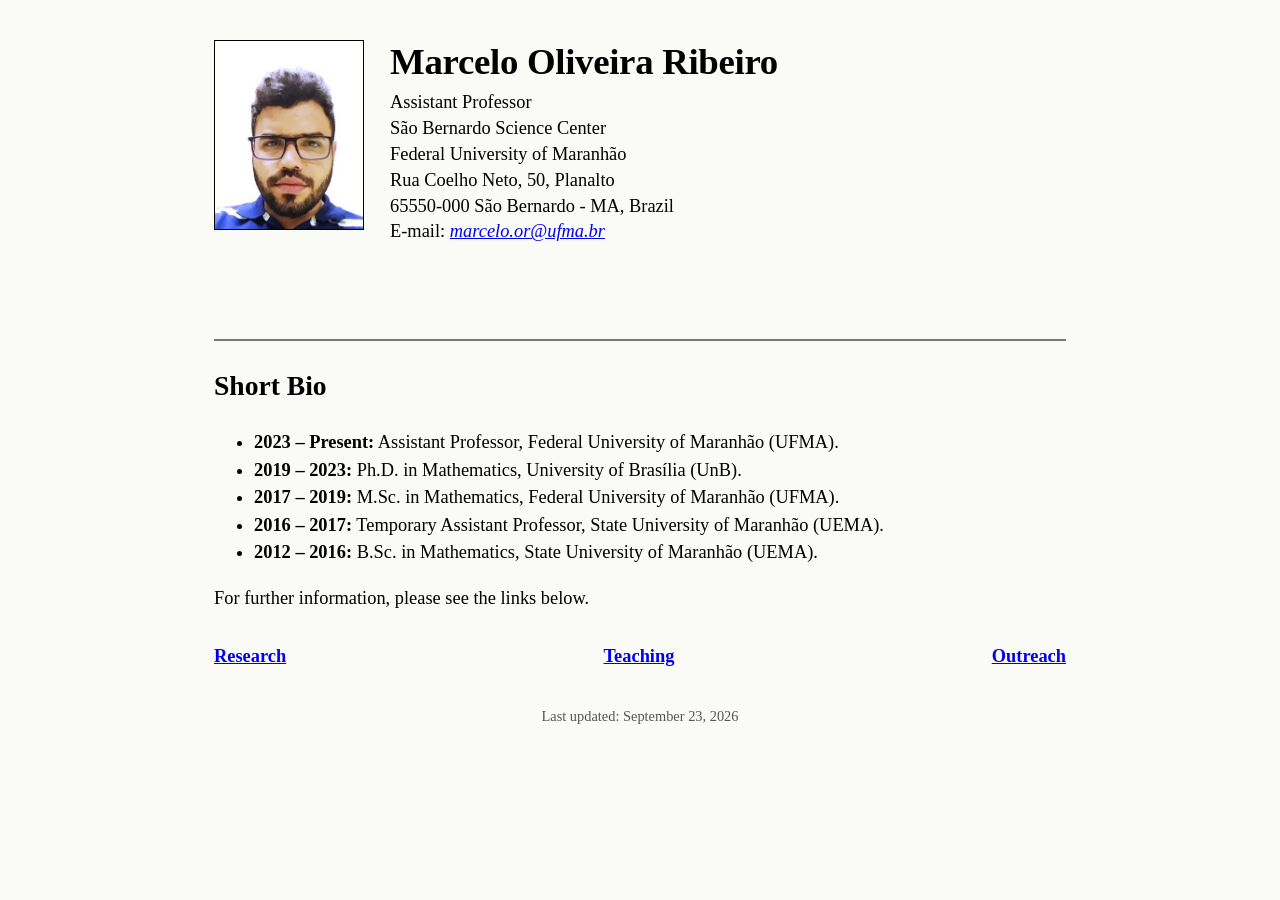
==== index.html @ 0e799d30 "Update index.html" ====
<!DOCTYPE html>
<html lang="en">
<head>
    <meta charset="UTF-8">
    <meta name="viewport" content="width=device-width, initial-scale=1.0">
    <title>Marcelo Oliveira Ribeiro</title>
    <link rel="stylesheet" href="styles.css">
</head>
<body>

    <div class="wrap">

        <div class="header-row">
            <img class="avatar" src="me.jpg" alt="Photo of Marcelo Oliveira Ribeiro">

            <div class="name-block">
                <h1>Marcelo Oliveira Ribeiro</h1>

                <p class="affiliation">
                   <p class="affiliation">
    <p class="affiliation">
    Assistant Professor<br>
    São Bernardo Science Center<br>
    Federal University of Maranhão<br>
    Rua Coelho Neto, 50, Planalto<br>
    65550-000 São Bernardo - MA, Brazil<br>
    E-mail: <a href="mailto:marcelo.or@ufma.br"><em>marcelo.or@ufma.br</em></a>
</p>
</p>
                </p>
            </div>
        </div>

        <hr class="rule-thick">

       <h2>Short Bio</h2>
<ul>
    <li><strong>2023 – Present:</strong> Assistant Professor, Federal University of Maranhão (UFMA).</li>
    <li><strong>2019 – 2023:</strong> Ph.D. in Mathematics, University of Brasília (UnB).</li>
    <li><strong>2017 – 2019:</strong> M.Sc. in Mathematics, Federal University of Maranhão (UFMA).</li>
    <li><strong>2016 – 2017:</strong> Temporary Assistant Professor, State University of Maranhão (UEMA).</li>
    <li><strong>2012 – 2016:</strong> B.Sc. in Mathematics, State University of Maranhão (UEMA).</li>
</ul>
        
        <p class="intro">
         For further information, please see the links below.
        </p>

        <div class="link-row">
            <a href="publications.html">Research</a>
            <a href="teaching.html">Teaching</a>
            <a href="outreach.html">Outreach</a>
        </div>

        <p class="last-update">
            Last updated: September 23, 2026
        </p>

    </div>

</body>
</html>
---- styles.css ----
/* --------------------------------------------------------- 
   Marcelo Oliveira Ribeiro — academic website 
--------------------------------------------------------- */ 

:root { 
    --ink: #000000; 
    --muted: #555555; 
    --link: #0000ee; /* Mantido o azul elétrico original */
    --rule-thick: #777777; 
    --rule-thin: #cccccc; 
 
    --max-width: 900px; 
} 
 
/* --------------------------------------------------------- 
   Basic reset 
--------------------------------------------------------- */ 
 
* { 
    box-sizing: border-box; 
} 
 
html { 
    margin: 0; 
    padding: 0; 
} 
 
body { 
    margin: 0; 
    padding: 0; 
 
    background: #fafaf7; 
    color: var(--ink); 
 
    /* A boa e velha Times New Roman */
    font-family: "Times New Roman", Times, Baskerville, Georgia, serif;
    font-size: 1.15rem;
    line-height: 1.5;
    -webkit-font-smoothing: antialiased;
}
 
/* --------------------------------------------------------- 
   Main container 
--------------------------------------------------------- */ 
 
.wrap { 
    width: 100%; 
    max-width: var(--max-width); 
 
    margin: 0 auto; 
    padding: 40px 24px 60px; 
} 
 
/* --------------------------------------------------------- 
   Header 
--------------------------------------------------------- */ 
 
.header-row { 
    display: flex; 
    align-items: flex-start; 
 
    gap: 26px; 
    margin-bottom: 10px; 
} 
 
.avatar { 
    width: 150px; 
    height: 190px; 
 
    flex-shrink: 0; 
 
    object-fit: cover; 
 
    border: 1px solid #000000; 
} 
 
.name-block { 
    display: flex; 
    flex-direction: column; 
 
    padding-top: 2px; 
} 
 
/* Nome principal em destaque e Negrito */
.name-block h1 { 
    margin: 0 0 8px 0; 
 
    font-size: 2.3rem; 
    font-weight: bold; /* Título principal em negrito */
    line-height: 1.1; 
 
    letter-spacing: -0.3px; 
} 
 
/* Ajuste do tamanho e espaçamento da afiliação */ 
.affiliation { 
    margin: 0; 
 
    font-size: 1.15rem; 
    line-height: 1.4; 
 
    color: var(--ink); 
} 
 
.affiliation p { 
    margin: 0; 
    padding: 0; 
    font-size: 1.15rem; 
    line-height: 1.4; 
} 
 
.affiliation a { 
    color: var(--link); 
    text-decoration: underline; 
} 
 
/* --------------------------------------------------------- 
   Horizontal rules 
--------------------------------------------------------- */ 
 
.rule-thick { 
    border: 0; 
    border-top: 2px solid var(--rule-thick); 
 
    margin: 20px 0 24px; 
} 
 
.rule-thin { 
    border: 0; 
    border-top: 1px solid var(--rule-thin); 
 
    margin: 24px 0; 
} 
 
/* --------------------------------------------------------- 
   Homepage introduction 
--------------------------------------------------------- */ 
 
.intro { 
    margin: 0 0 25px; 
 
    font-size: 1.15rem; 
    line-height: 1.5; 
 
    text-align: justify; 
} 
 
/* --------------------------------------------------------- 
   Homepage navigation 
--------------------------------------------------------- */ 
 
.link-row { 
    display: flex; 
    align-items: center; 
    justify-content: space-between; 
 
    width: 100%; 
 
    margin: 30px 0 35px; 
 
    font-size: 1.15rem; 
    font-weight: bold; /* Links do menu em negrito para destaque */
} 
 
.link-row a { 
    color: var(--link); 
    text-decoration: underline; 
} 
 
/* --------------------------------------------------------- 
   Last update 
--------------------------------------------------------- */ 
 
.last-update { 
    margin: 15px 0 0; 
 
    text-align: center; 
 
    font-size: 0.9rem; 
    color: var(--muted); 
} 
 
/* --------------------------------------------------------- 
   Subpage titles 
--------------------------------------------------------- */ 
 
/* Títulos de subpáginas em Negrito */
.page-title { 
    margin: 0 0 10px; 
 
    font-size: 2.2rem; 
    font-weight: bold; /* Negrito */
    line-height: 1.2; 
 
    letter-spacing: -0.3px; 
} 
 
/* --------------------------------------------------------- 
   Subpage introduction 
--------------------------------------------------------- */ 
 
.subpage-intro { 
    margin: 18px 0 28px; 
 
    font-size: 1.05rem; 
    line-height: 1.5; 
} 
 
.subpage-intro a { 
    color: var(--link); 
    text-decoration: underline; 
} 
 
/* --------------------------------------------------------- 
   Section headings 
--------------------------------------------------------- */ 
 
/* Subtítulos de secção em Negrito */
.section-label { 
    margin: 24px 0 12px; 
 
    font-size: 1.3rem; 
    font-weight: bold; /* Negrito */
    line-height: 1.3; 
} 
 
/* --------------------------------------------------------- 
   Publication lists 
--------------------------------------------------------- */ 
 
.entry-list { 
    margin: 0 0 22px; 
    padding-left: 36px; 
 
    list-style-type: decimal; 
} 
 
.entry-list li { 
    margin: 0 0 14px 0; 
    padding-left: 4px; 
 
    font-size: 1.05rem; 
    line-height: 1.45; 
} 
 
.entry-list li::marker { 
    font-size: 1rem; 
    font-weight: bold; 
} 
 
/* --------------------------------------------------------- 
   Publication titles 
--------------------------------------------------------- */ 
 
.entry-title { 
    color: var(--link); 
    font-style: italic; 
    text-decoration: none; 
} 
 
.entry-title:hover { 
    text-decoration: underline; 
} 
 
/* --------------------------------------------------------- 
   Journals and publishers 
--------------------------------------------------------- */ 
 
.entry-list strong { 
    font-weight: bold; 
} 
 
/* --------------------------------------------------------- 
   Teaching 
--------------------------------------------------------- */ 
 
.teaching-table { 
    margin: 0; 
} 
 
.teaching-table dt { 
    margin: 22px 0 5px; 
 
    font-size: 1.15rem; 
    font-weight: bold; /* Títulos de disciplinas/anos em negrito */
} 
 
.teaching-table dt:first-child { 
    margin-top: 0; 
} 
 
.teaching-table dd { 
    margin: 0 0 18px; 
 
    line-height: 1.5; 
} 

/* ---------------------------------------------------------  
   Teaching lists
--------------------------------------------------------- */

.teaching-list {
    margin: 0 0 22px;
    padding-left: 36px;
    list-style-type: disc;
}

.teaching-list li {
    margin: 0 0 14px 0;
    padding-left: 4px;

    font-size: 1.05rem;
    line-height: 1.45;
}

.teaching-list li::marker {
    font-size: 1rem;
}

.teaching-list .entry-details {
    display: flex;
    align-items: baseline;
    gap: 1.2rem;
}

.teaching-list .entry-year {
    white-space: nowrap;
}
 
/* --------------------------------------------------------- 
   Contact 
--------------------------------------------------------- */ 
 
.contact-table { 
    display: grid; 
    grid-template-columns: 180px 1fr; 
 
    column-gap: 20px; 
    row-gap: 22px; 
 
    margin-bottom: 8px; 
} 
 
.contact-table dt { 
    grid-column: 1; 
 
    font-weight: bold; 
} 
 
.contact-table dd { 
    grid-column: 2; 
 
    margin: 0; 
} 
 
/* --------------------------------------------------------- 
   Back link 
--------------------------------------------------------- */ 
 
.back-link { 
    margin: 35px 0 0; 
 
    font-size: 1rem; 
} 
 
.back-link a { 
    color: var(--link); 
    text-decoration: none; 
} 
 
.back-link a:hover { 
    text-decoration: underline; 
} 
 
/* --------------------------------------------------------- 
   General links 
--------------------------------------------------------- */ 
 
a { 
    color: var(--link); 
    text-decoration: underline; 
} 
 
a:hover { 
    text-decoration: none; 
} 
 
/* --------------------------------------------------------- 
   Mobile 
--------------------------------------------------------- */ 
 
@media (max-width: 700px) { 
 
    .wrap { 
        padding: 30px 20px 50px; 
    } 
 
    .name-block h1 { 
        font-size: 2.1rem; 
    } 
 
    .link-row { 
        flex-wrap: wrap; 
        gap: 15px 35px; 
    } 
} 
 
@media (max-width: 560px) { 
 
    .header-row { 
        flex-direction: column; 
    } 
 
    .avatar { 
        width: 150px; 
        height: 190px; 
    } 
 
    .name-block h1 { 
        font-size: 2rem; 
    } 
 
    .affiliation, 
    .affiliation p { 
        font-size: 1.15rem; 
    } 
 
    .link-row { 
        justify-content: flex-start; 
        gap: 12px 25px; 
    } 
 
    .page-title { 
        font-size: 2rem; 
    } 
 
    .entry-list { 
        padding-left: 30px; 
    } 
 
    .entry-list li { 
        font-size: 1rem; 
    } 
 
    .contact-table { 
        grid-template-columns: 1fr; 
        row-gap: 4px; 
    } 
 
    .contact-table dt { 
        margin-top: 14px; 
    } 
}
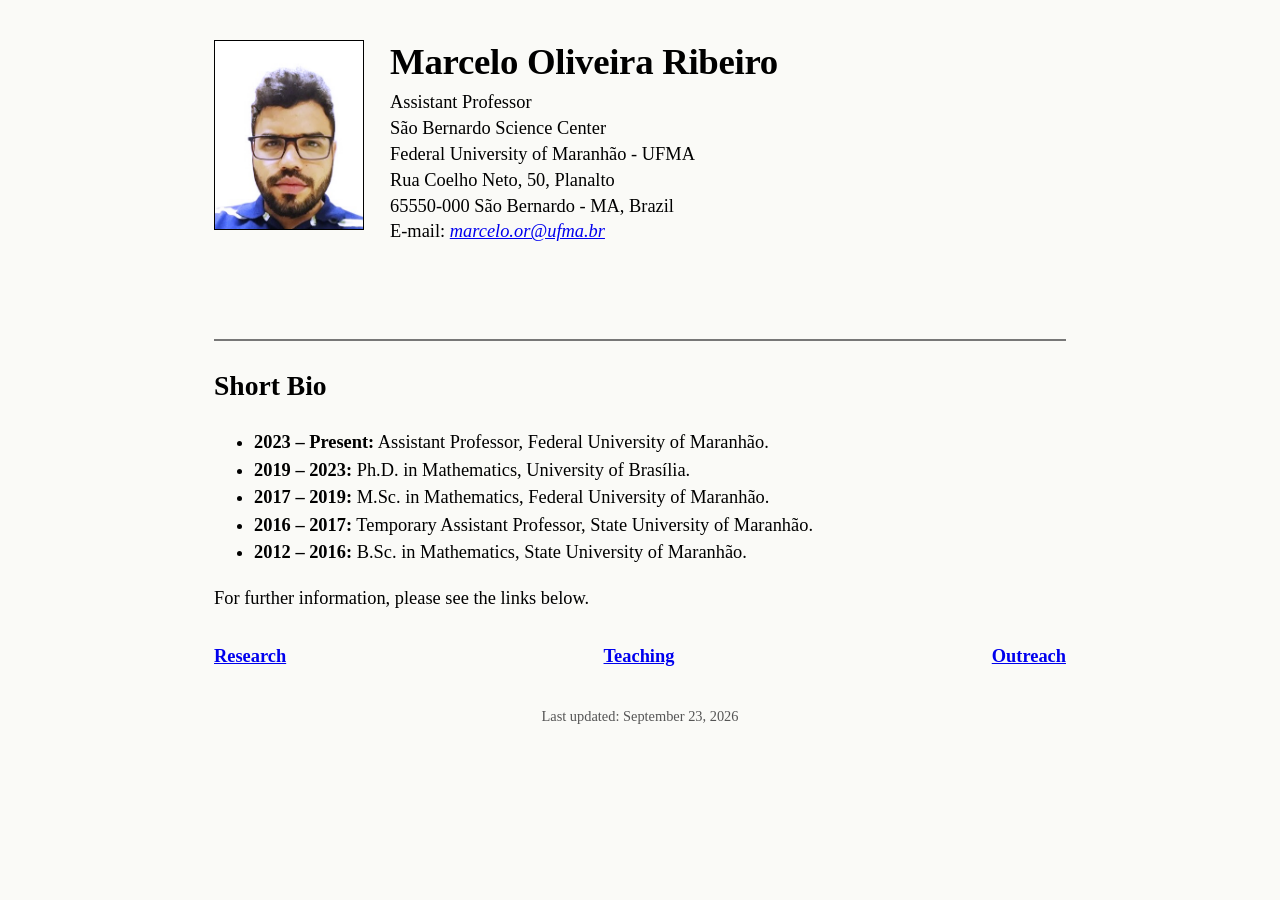
==== commit cb6447a8: "Update index.html" ====
--- a/index.html
+++ b/index.html
@@ -21,7 +21,7 @@
     <p class="affiliation">
     Assistant Professor<br>
     São Bernardo Science Center<br>
-    Federal University of Maranhão<br>
+    Federal University of Maranhão - UFMA<br>
     Rua Coelho Neto, 50, Planalto<br>
     65550-000 São Bernardo - MA, Brazil<br>
     E-mail: <a href="mailto:marcelo.or@ufma.br"><em>marcelo.or@ufma.br</em></a>
@@ -35,11 +35,11 @@
 
        <h2>Short Bio</h2>
 <ul>
-    <li><strong>2023 – Present:</strong> Assistant Professor, Federal University of Maranhão (UFMA).</li>
-    <li><strong>2019 – 2023:</strong> Ph.D. in Mathematics, University of Brasília (UnB).</li>
-    <li><strong>2017 – 2019:</strong> M.Sc. in Mathematics, Federal University of Maranhão (UFMA).</li>
-    <li><strong>2016 – 2017:</strong> Temporary Assistant Professor, State University of Maranhão (UEMA).</li>
-    <li><strong>2012 – 2016:</strong> B.Sc. in Mathematics, State University of Maranhão (UEMA).</li>
+    <li><strong>2023 – Present:</strong> Assistant Professor, Federal University of Maranhão.</li>
+    <li><strong>2019 – 2023:</strong> Ph.D. in Mathematics, University of Brasília.</li>
+    <li><strong>2017 – 2019:</strong> M.Sc. in Mathematics, Federal University of Maranhão.</li>
+    <li><strong>2016 – 2017:</strong> Temporary Assistant Professor, State University of Maranhão.</li>
+    <li><strong>2012 – 2016:</strong> B.Sc. in Mathematics, State University of Maranhão.</li>
 </ul>
         
         <p class="intro">
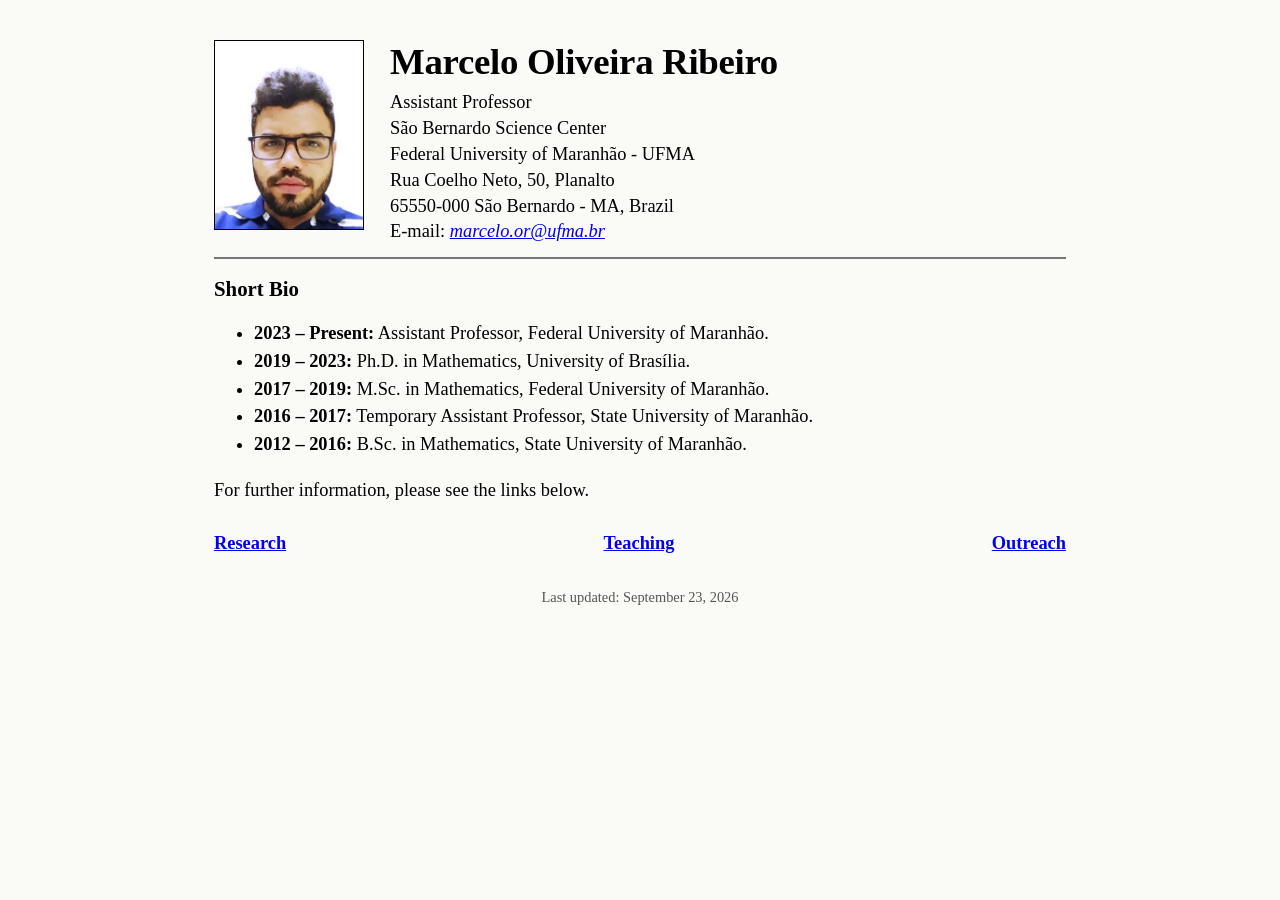
==== commit 8181fb5b: "Update index.html" ====
--- a/index.html
+++ b/index.html
@@ -17,33 +17,29 @@
                 <h1>Marcelo Oliveira Ribeiro</h1>
 
                 <p class="affiliation">
-                   <p class="affiliation">
-    <p class="affiliation">
-    Assistant Professor<br>
-    São Bernardo Science Center<br>
-    Federal University of Maranhão - UFMA<br>
-    Rua Coelho Neto, 50, Planalto<br>
-    65550-000 São Bernardo - MA, Brazil<br>
-    E-mail: <a href="mailto:marcelo.or@ufma.br"><em>marcelo.or@ufma.br</em></a>
-</p>
-</p>
+                    Assistant Professor<br>
+                    São Bernardo Science Center<br>
+                    Federal University of Maranhão - UFMA<br>
+                    Rua Coelho Neto, 50, Planalto<br>
+                    65550-000 São Bernardo - MA, Brazil<br>
+                    E-mail: <a href="mailto:marcelo.or@ufma.br"><em>marcelo.or@ufma.br</em></a>
                 </p>
             </div>
         </div>
 
         <hr class="rule-thick">
 
-       <h2>Short Bio</h2>
-<ul>
-    <li><strong>2023 – Present:</strong> Assistant Professor, Federal University of Maranhão.</li>
-    <li><strong>2019 – 2023:</strong> Ph.D. in Mathematics, University of Brasília.</li>
-    <li><strong>2017 – 2019:</strong> M.Sc. in Mathematics, Federal University of Maranhão.</li>
-    <li><strong>2016 – 2017:</strong> Temporary Assistant Professor, State University of Maranhão.</li>
-    <li><strong>2012 – 2016:</strong> B.Sc. in Mathematics, State University of Maranhão.</li>
-</ul>
-        
+        <h2>Short Bio</h2>
+        <ul>
+            <li><strong>2023 – Present:</strong> Assistant Professor, Federal University of Maranhão.</li>
+            <li><strong>2019 – 2023:</strong> Ph.D. in Mathematics, University of Brasília.</li>
+            <li><strong>2017 – 2019:</strong> M.Sc. in Mathematics, Federal University of Maranhão.</li>
+            <li><strong>2016 – 2017:</strong> Temporary Assistant Professor, State University of Maranhão.</li>
+            <li><strong>2012 – 2016:</strong> B.Sc. in Mathematics, State University of Maranhão.</li>
+        </ul>
+
         <p class="intro">
-         For further information, please see the links below.
+            For further information, please see the links below.
         </p>
 
         <div class="link-row">
--- a/styles.css
+++ b/styles.css
@@ -122,14 +122,14 @@
     border: 0; 
     border-top: 2px solid var(--rule-thick); 
  
-    margin: 20px 0 24px; 
+    margin: 12px 0 16px; 
 } 
  
 .rule-thin { 
     border: 0; 
     border-top: 1px solid var(--rule-thin); 
  
-    margin: 24px 0; 
+    margin: 12px 0 16px; /* Reduzido de 24px para aproximar do bloco acima e abaixo */
 } 
  
 /* --------------------------------------------------------- 
@@ -156,7 +156,7 @@
  
     width: 100%; 
  
-    margin: 30px 0 35px; 
+    margin: 25px 0 30px; 
  
     font-size: 1.15rem; 
     font-weight: bold; /* Links do menu em negrito para destaque */
@@ -216,8 +216,8 @@
 --------------------------------------------------------- */ 
  
 /* Subtítulos de secção em Negrito */
-.section-label { 
-    margin: 24px 0 12px; 
+.section-label, h2 { 
+    margin: 12px 0 12px; 
  
     font-size: 1.3rem; 
     font-weight: bold; /* Negrito */
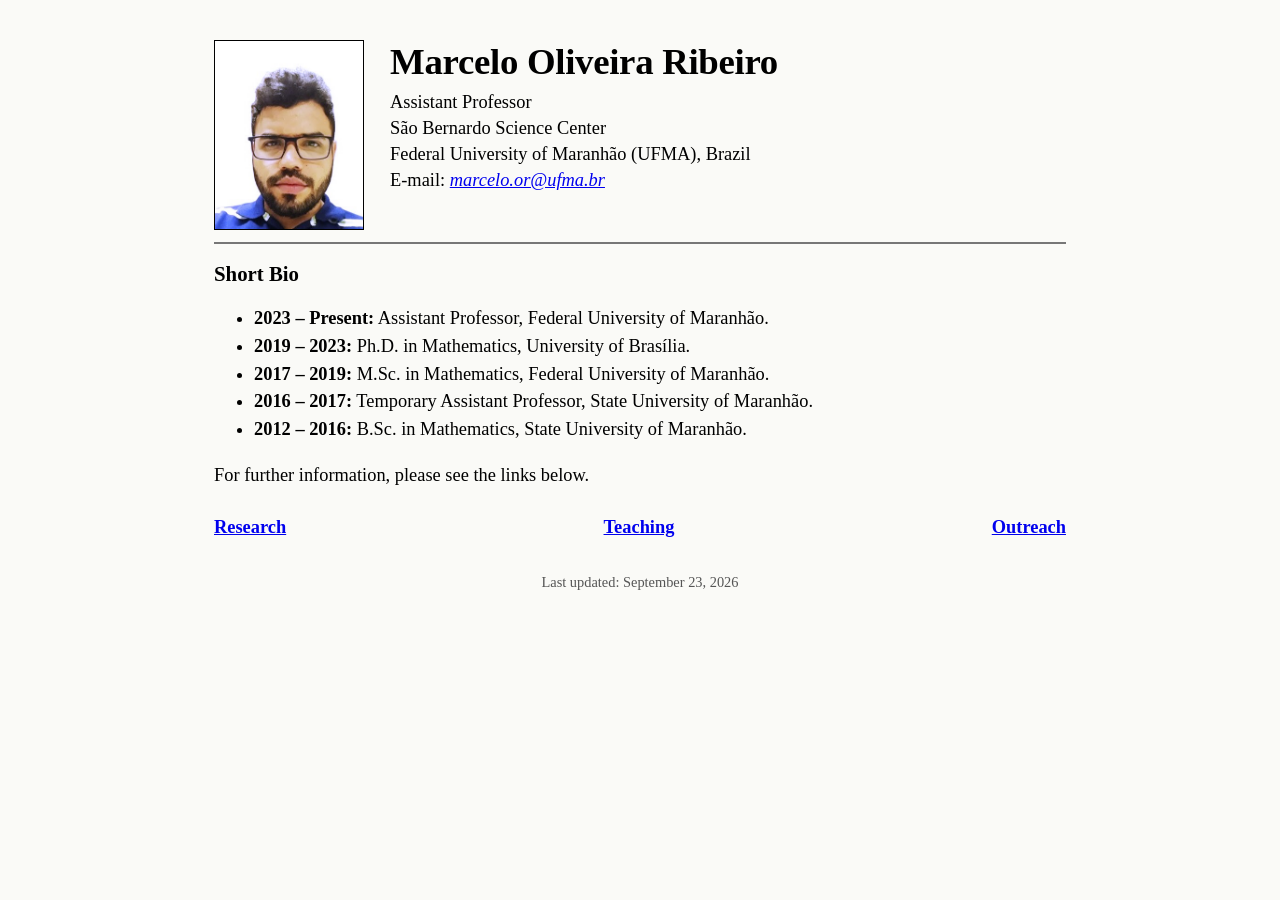
==== commit 735eec6b: "Update index.html" ====
--- a/index.html
+++ b/index.html
@@ -17,13 +17,11 @@
                 <h1>Marcelo Oliveira Ribeiro</h1>
 
                 <p class="affiliation">
-                    Assistant Professor<br>
-                    São Bernardo Science Center<br>
-                    Federal University of Maranhão - UFMA<br>
-                    Rua Coelho Neto, 50, Planalto<br>
-                    65550-000 São Bernardo - MA, Brazil<br>
-                    E-mail: <a href="mailto:marcelo.or@ufma.br"><em>marcelo.or@ufma.br</em></a>
-                </p>
+    Assistant Professor<br>
+    São Bernardo Science Center<br>
+    Federal University of Maranhão (UFMA), Brazil<br>
+    E-mail: <a href="mailto:marcelo.or@ufma.br"><em>marcelo.or@ufma.br</em></a>
+</p>
             </div>
         </div>
 
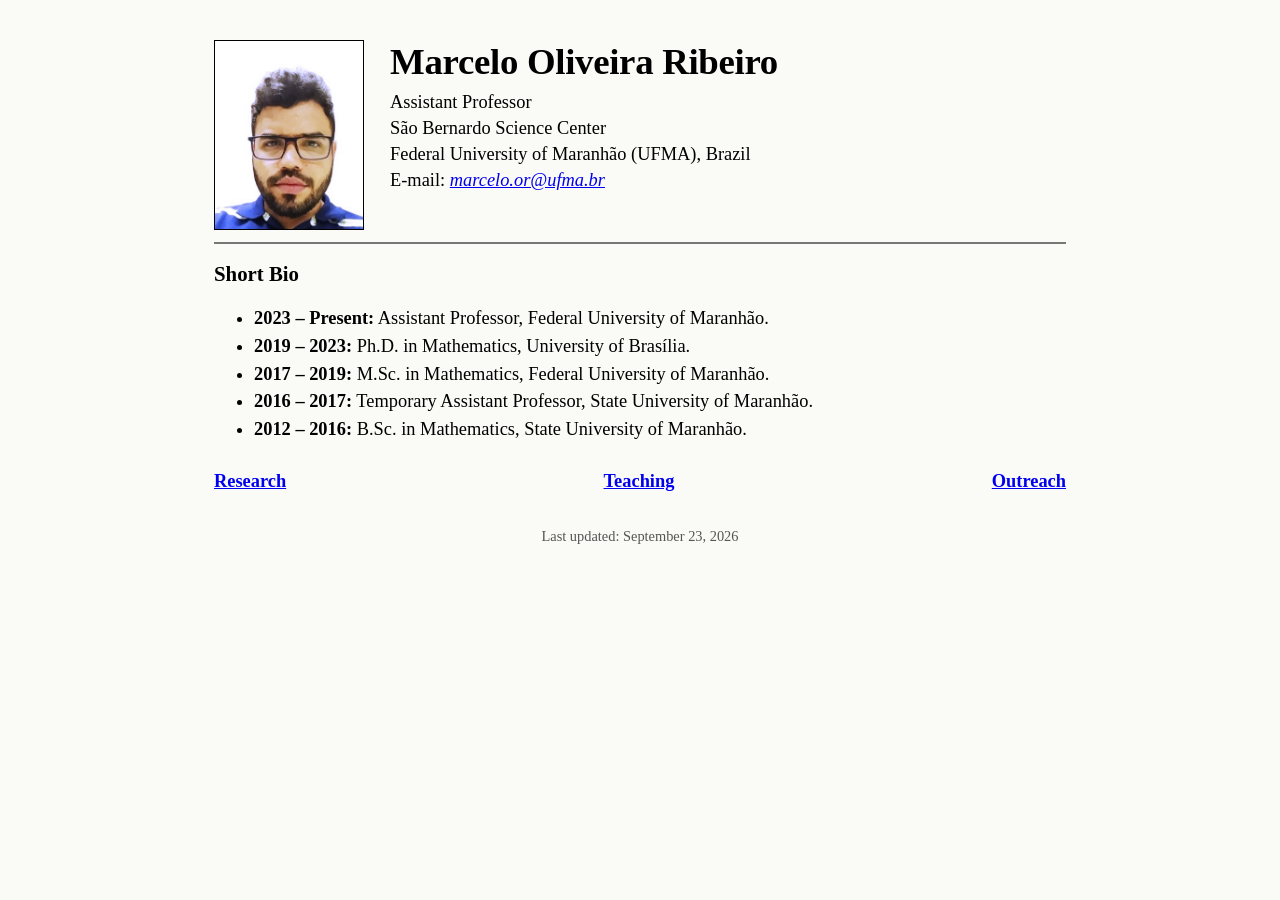
==== commit 8464310c: "Update index.html" ====
--- a/index.html
+++ b/index.html
@@ -36,10 +36,6 @@
             <li><strong>2012 – 2016:</strong> B.Sc. in Mathematics, State University of Maranhão.</li>
         </ul>
 
-        <p class="intro">
-            For further information, please see the links below.
-        </p>
-
         <div class="link-row">
             <a href="publications.html">Research</a>
             <a href="teaching.html">Teaching</a>
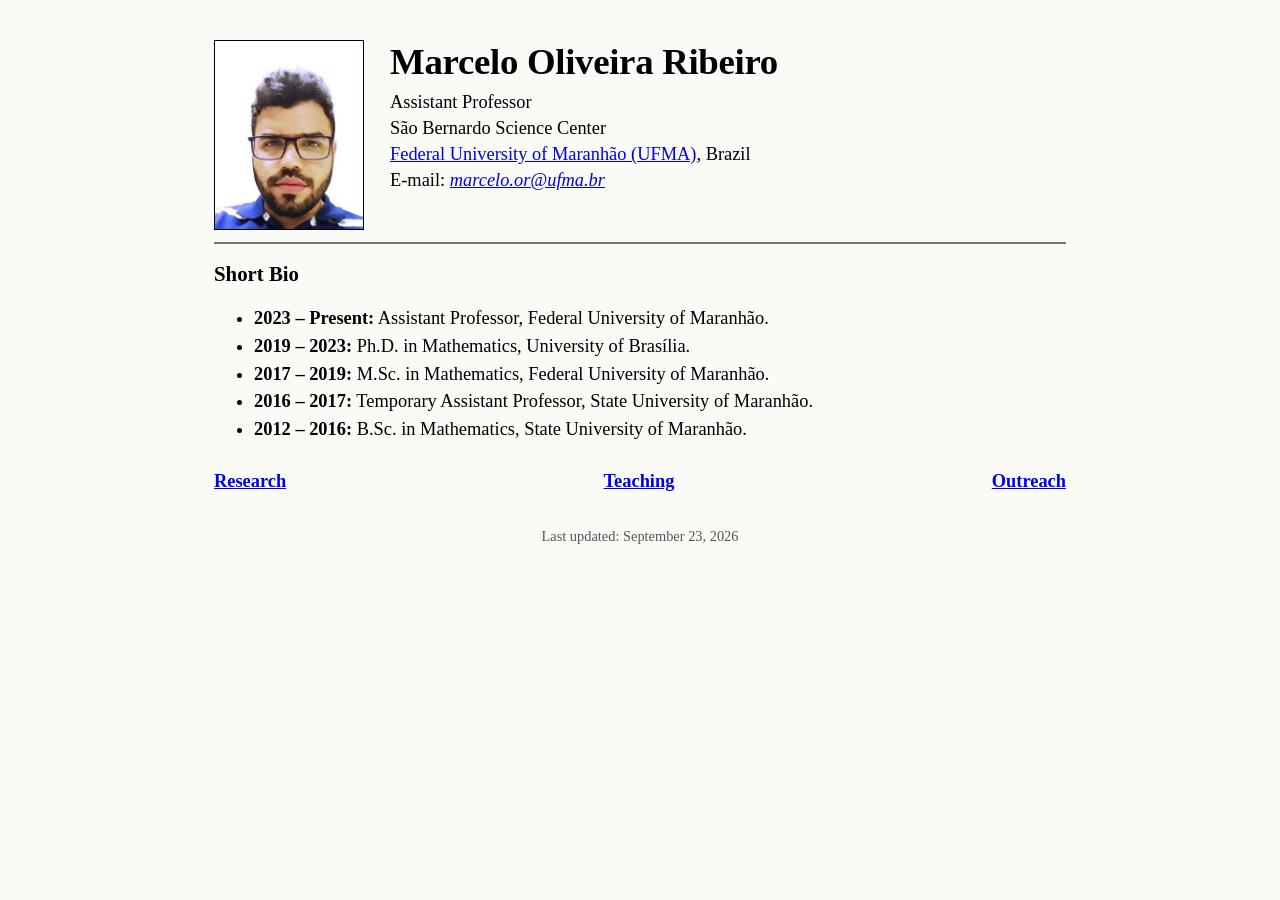
==== commit ca5c37f4: "Update index.html" ====
--- a/index.html
+++ b/index.html
@@ -19,7 +19,7 @@
                 <p class="affiliation">
     Assistant Professor<br>
     São Bernardo Science Center<br>
-    Federal University of Maranhão (UFMA), Brazil<br>
+    <a href="https://portalpadrao.ufma.br/site">Federal University of Maranhão (UFMA)</a>, Brazil<br>
     E-mail: <a href="mailto:marcelo.or@ufma.br"><em>marcelo.or@ufma.br</em></a>
 </p>
             </div>
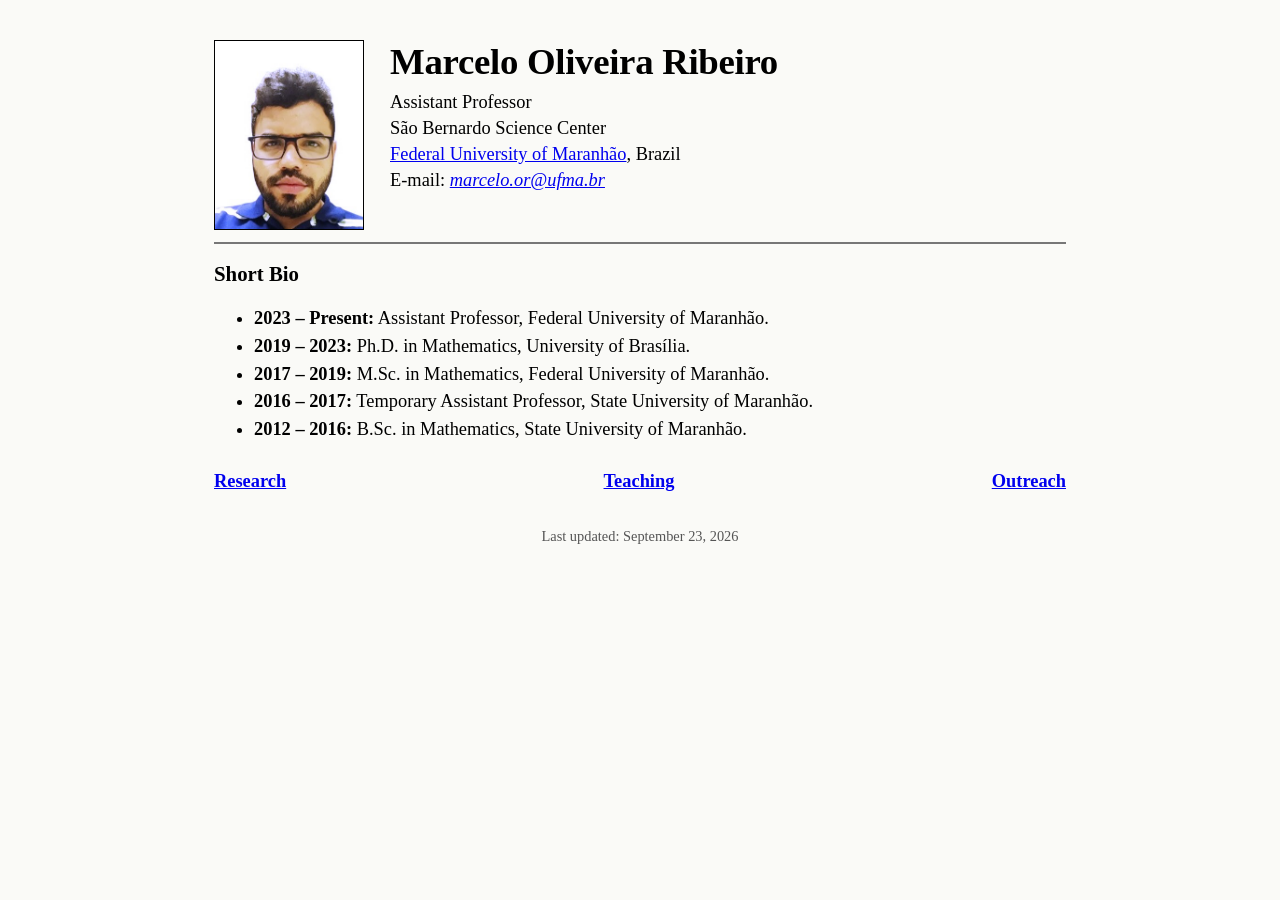
==== commit 0e47cb30: "Update index.html" ====
--- a/index.html
+++ b/index.html
@@ -19,7 +19,7 @@
                 <p class="affiliation">
     Assistant Professor<br>
     São Bernardo Science Center<br>
-    <a href="https://portalpadrao.ufma.br/site">Federal University of Maranhão (UFMA)</a>, Brazil<br>
+    <a href="https://portalpadrao.ufma.br/site">Federal University of Maranhão</a>, Brazil<br>
     E-mail: <a href="mailto:marcelo.or@ufma.br"><em>marcelo.or@ufma.br</em></a>
 </p>
             </div>
